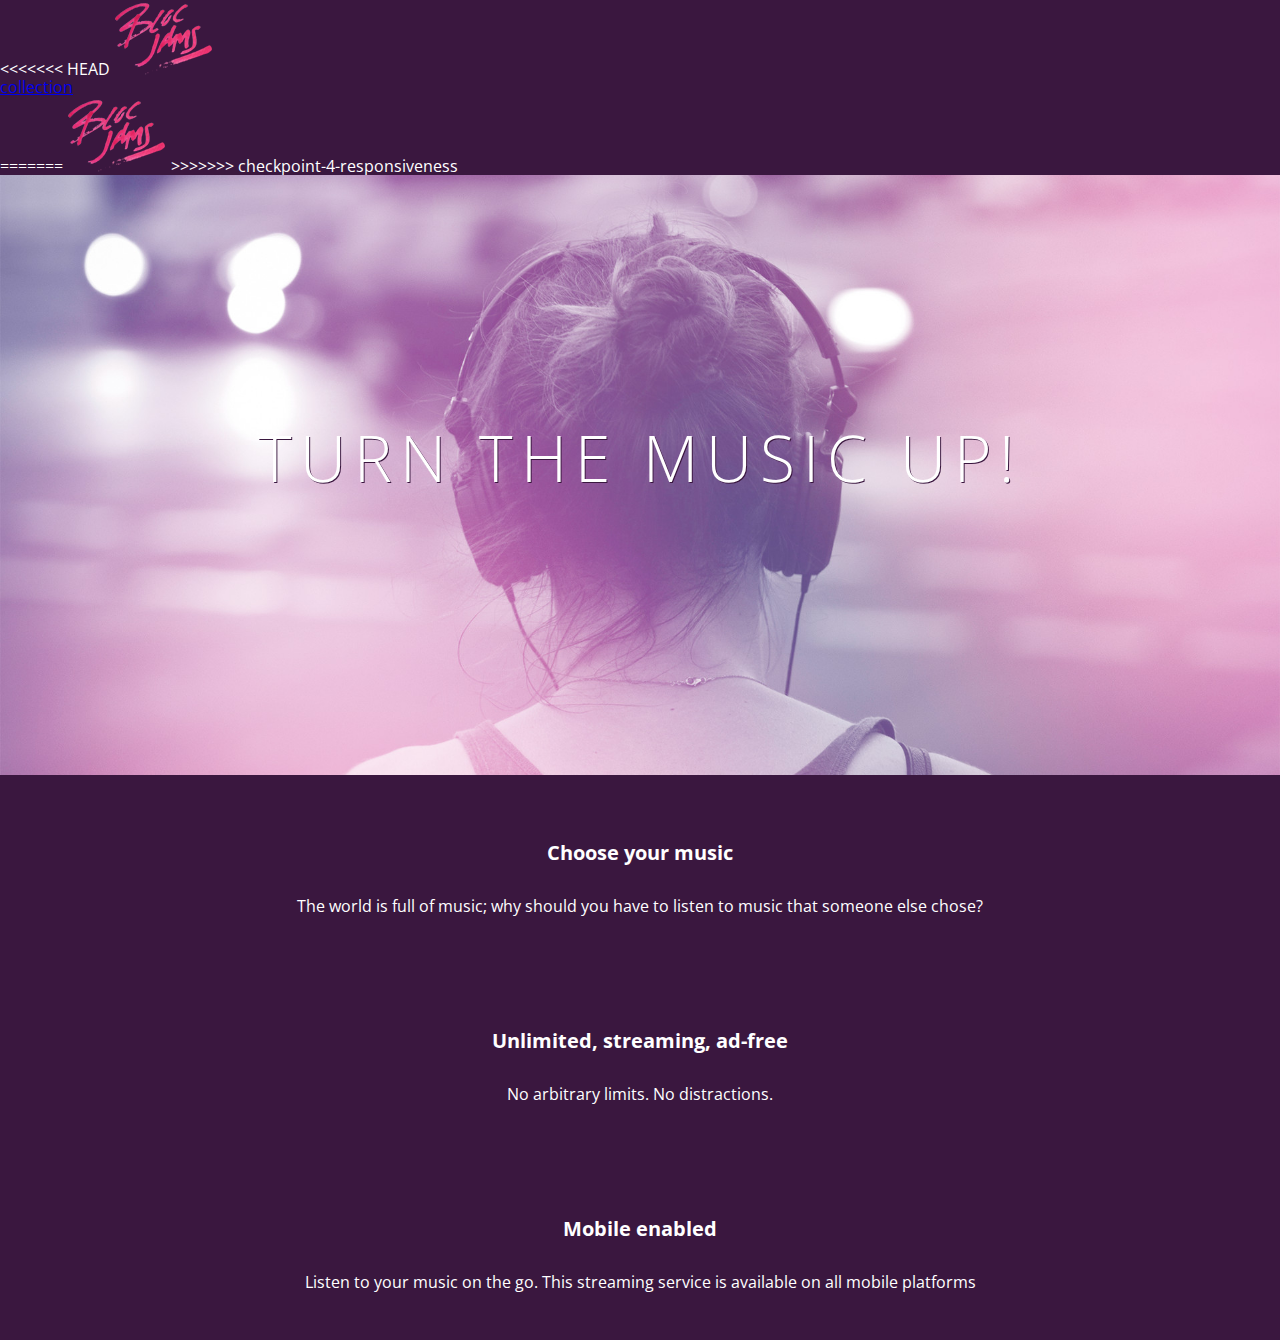
==== index.html @ 0f3a940a "updating master" ====
<!DOCTYPE html>
<html>
    <head>
        <title>Bloc Jams</title>
        <meta name="viewport" content="width=device-width, initial-scale1">
        <link rel="stylesheet" type="text/css" href="http://fonts.googleapis.com/css?family=Open+Sans:400,800,600,700,300">
        <link rel="stylesheet" type="text/css" href="http://code.ionicframework.com/ionicons/2.0.1/css/ionicons.min.css">
        <link rel="stylesheet" type="text/css" href="styles/normalize.css">
        <link rel="stylesheet" type="text/css" href="styles/main.css">
        <link rel="stylesheet" type="text/css" href="styles/landing.css">
    </head>
    <body class="landing">
        <nav class="navbar"> <!-- navigation bar -->
<<<<<<< HEAD
            <a href="index.html" class="logo">
                <img src="assets/images/bloc_jams_logo.png" alt="bloc jams logo">
            </a>
            <div class="links-container">
                <a href="collection.html" class="navbar-link">collection</a>
            </div>
=======
            <img src="assets/images/bloc_jams_logo.png" alt="bloc jams logo" class="logo">
>>>>>>> checkpoint-4-responsiveness
        </nav>
        <section class="hero-content"> <!-- hero content -->
            <h1 class="hero-title">Turn the music up!</h1>
        </section>
        <section class="selling-points container"> <!-- selling points -->
           <div class="point column third">
              <span class="ion-music-note"></span>
              <h5 class="point-title">Choose your music</h5>
              <p class="point-description">The world is full of music; why should you have to listen to music that someone else chose?</p>
           </div>
           <div class="point column third">
              <span class="ion-radio-waves"></span>
              <h5 class="point-title">Unlimited, streaming, ad-free</h5>
              <p class="point-description">No arbitrary limits. No distractions.</p>
           </div>
           <div class="point column third">
              <span class="ion-iphone"></span>
              <h5 class="point-title">Mobile enabled</h5>
              <p class="point-description">Listen to your music on the go. This streaming service is available on all mobile platforms</p>
           </div>
         </section>
    </body>
</html
---- styles/main.css ----
*, *::before, *::after {
    -moz-box-sizing: border-box;
    -webkit-box-sizing: border-box;
    box-sizing: border-box;
}

html {
    height: 100%; /*makes sure our HTML takes up 100% of the browser window*/
    font-size: 100%;
}

body {
    font-family: 'Open Sans'; /*sets our font to the Open Sans typeface */
    color: white;
    min-height 100%; /*says the height of the body must be at minimum 100% */
}

<<<<<<< HEAD
.navbar {
    position: relative;
    padding: 0.5rem;
    background-color: rgba(101,18,95,0.5);
    z-index: 1;
=======
body.landing {
    background-color: rgb(58,23,63);
}

.navbar {
    padding: 0.5rem;
    background-color: rgb(101,18,95);
>>>>>>> checkpoint-4-responsiveness
}

.navbar .logo {
    position: relative;
    left: 2rem;
<<<<<<< HEAD
    cursor: pointer;
}

.navbar .links-container {
    display: table;
    position: absolute;
    top: 0;
    right: 0;
    height: 100px;
    color: white;
}

.links-container .navbar-link {
    display: table-cell;
    position: relative;
    height: 100%;
    padding-left: 1rem;
    padding-right: 1rem;
    vertical-align: middle;
    color: white;
    font-size: 0.625rem;
    letter-spacing: 0.05rem;
    font-weight: 700;
    text-transform: uppercase;
    text-decoration: none;
    cursor: pointer;
}

.links-container .navbar-link:hover {
    color: rgb(233,50,117);
}

.links-container .navbar-link:active {
    color: rgb(233,50,117);
    background-color: white;
=======
}

.hero-content {
    position: relative;
    min-height: 600px;
    background-image: url(../assets/images/bloc_jams_bg.jpg);
    background-repeat: no-repeat;
    background-position: center center;
    background-size: cover;
}

.hero-content .hero-title {
    position: absolute;
    top: 40%;
    -webkit-transform: translateY(-50%);
    -ms-transform: translateY(-50%);
    transform: translateY(-50%);
    width: 100%;
    text-align: center;
    font-size: 4rem;
    font-weight: 300;
    text-transform: uppercase;
    letter-spacing: 0.5rem;
    text-shadow: 1px 1px 0px rgb(58,23,63);
}

.selling-points {
    position: relative;
    display: table;
    width: 100%;
}

.point {
    display: table-cell;
    position: relative;
    width: 33.3%;
    padding: 2rem;
    text-align: center;
}

.point .point-title {
    font-size: 1.25rem;
}

.ion-music-note,
.ion-radio-waves,
.ion-iphone {
    color: rgb(233,50,117);
    font-size: 5rem;
>>>>>>> checkpoint-4-responsiveness
}

.container {
    margin: 0 auto;
    max-width: 64rem;
}

@media (min-width: 640px) {
    html { font-size: 112% ;}

    .column {
        float: left;
        padding-left: 1rem;
        padding-right: 1rem;
    }

    .column.full { width: 100%; }
    .column.two-thirds { width: 66.7%; }
    .column.half { width: 50%; }
    .column.fourth { width: 25%; }
    .column.flow-opposite { float: right; }
}

@media (min-width: 1024px) {
    html { font-size: 120%; }
}
<<<<<<< HEAD

.clearfix::before,

.clearfix::after {
    content: " ";
    display: table;
}

.clearfix::after {
    clear: both
}
=======
>>>>>>> checkpoint-4-responsiveness
---- styles/landing.css ----
body.landing {
    background-color: rgb(58,23,63);
}

.hero-content {
    position: relative;
    min-height: 600px;
    background-image: url(../assets/images/bloc_jams_bg.jpg);
    background-repeat: no-repeat;
    background-position: center center;
    background-size: cover;
}

.hero-content .hero-title {
    position: absolute;
    top: 40%;
    -webkit-transform: translateY(-50%);
    -moz-transform: translateY(-50%);
    transform: translateY(-50%);
    width: 100%;
    text-align: center;
    font-size: 4rem;
    font-weight: 300;
    text-transform: uppercase;
    letter-spacing: 0.5rem;
    text-shadow: 1px 1px 0px rgb(58,23,63);
}

.selling-points {
    position: relative;
    -webkit-box-sizing: border-box;
    -moz-box-sizing: border-box;
    box-sizing: border-box;
}

.point {
    position: relative;
    padding: 2rem;
    text-align: center;
}

.point .point-title {
    font-size: 1.25rem;
}

.ion-music-note,
.ion-radio-waves,
.ion-iphone {
    color: rgb(233,50,117);
    font-size: 5rem;
}
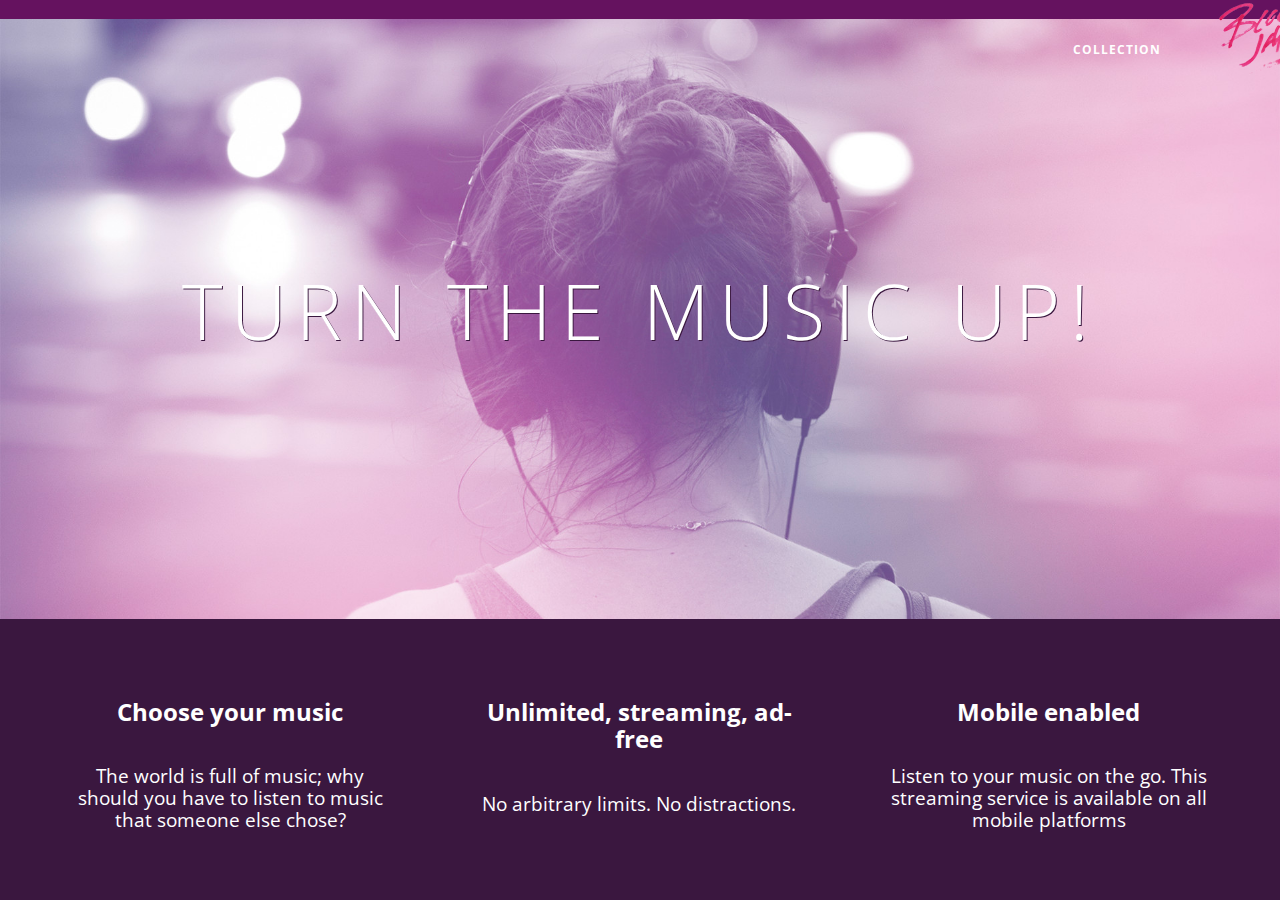
==== commit 6ee57b34: "album view checkpoint completed" ====
--- a/index.html
+++ b/index.html
@@ -11,21 +11,15 @@
     </head>
     <body class="landing">
         <nav class="navbar"> <!-- navigation bar -->
-<<<<<<< HEAD
-            <a href="index.html" class="logo">
-                <img src="assets/images/bloc_jams_logo.png" alt="bloc jams logo">
-            </a>
             <div class="links-container">
                 <a href="collection.html" class="navbar-link">collection</a>
+                <img src="assets/images/bloc_jams_logo.png" alt="bloc jams logo" class="logo">
             </div>
-=======
-            <img src="assets/images/bloc_jams_logo.png" alt="bloc jams logo" class="logo">
->>>>>>> checkpoint-4-responsiveness
         </nav>
         <section class="hero-content"> <!-- hero content -->
             <h1 class="hero-title">Turn the music up!</h1>
         </section>
-        <section class="selling-points container"> <!-- selling points -->
+        <section class="selling-points container clearfix"> <!-- selling points -->
            <div class="point column third">
               <span class="ion-music-note"></span>
               <h5 class="point-title">Choose your music</h5>
--- a/styles/main.css
+++ b/styles/main.css
@@ -15,13 +15,13 @@
     min-height 100%; /*says the height of the body must be at minimum 100% */
 }
 
-<<<<<<< HEAD
 .navbar {
     position: relative;
     padding: 0.5rem;
     background-color: rgba(101,18,95,0.5);
     z-index: 1;
-=======
+}
+
 body.landing {
     background-color: rgb(58,23,63);
 }
@@ -29,13 +29,11 @@
 .navbar {
     padding: 0.5rem;
     background-color: rgb(101,18,95);
->>>>>>> checkpoint-4-responsiveness
 }
 
 .navbar .logo {
     position: relative;
     left: 2rem;
-<<<<<<< HEAD
     cursor: pointer;
 }
 
@@ -71,7 +69,6 @@
 .links-container .navbar-link:active {
     color: rgb(233,50,117);
     background-color: white;
-=======
 }
 
 .hero-content {
@@ -121,12 +118,15 @@
 .ion-iphone {
     color: rgb(233,50,117);
     font-size: 5rem;
->>>>>>> checkpoint-4-responsiveness
 }
 
 .container {
     margin: 0 auto;
     max-width: 64rem;
+}
+
+.container-narrow {
+    max-width: 56rem;
 }
 
 @media (min-width: 640px) {
@@ -148,17 +148,16 @@
 @media (min-width: 1024px) {
     html { font-size: 120%; }
 }
-<<<<<<< HEAD
 
 .clearfix::before,
 
 .clearfix::after {
+
     content: " ";
+
     display: table;
 }
 
 .clearfix::after {
     clear: both
 }
-=======
->>>>>>> checkpoint-4-responsiveness
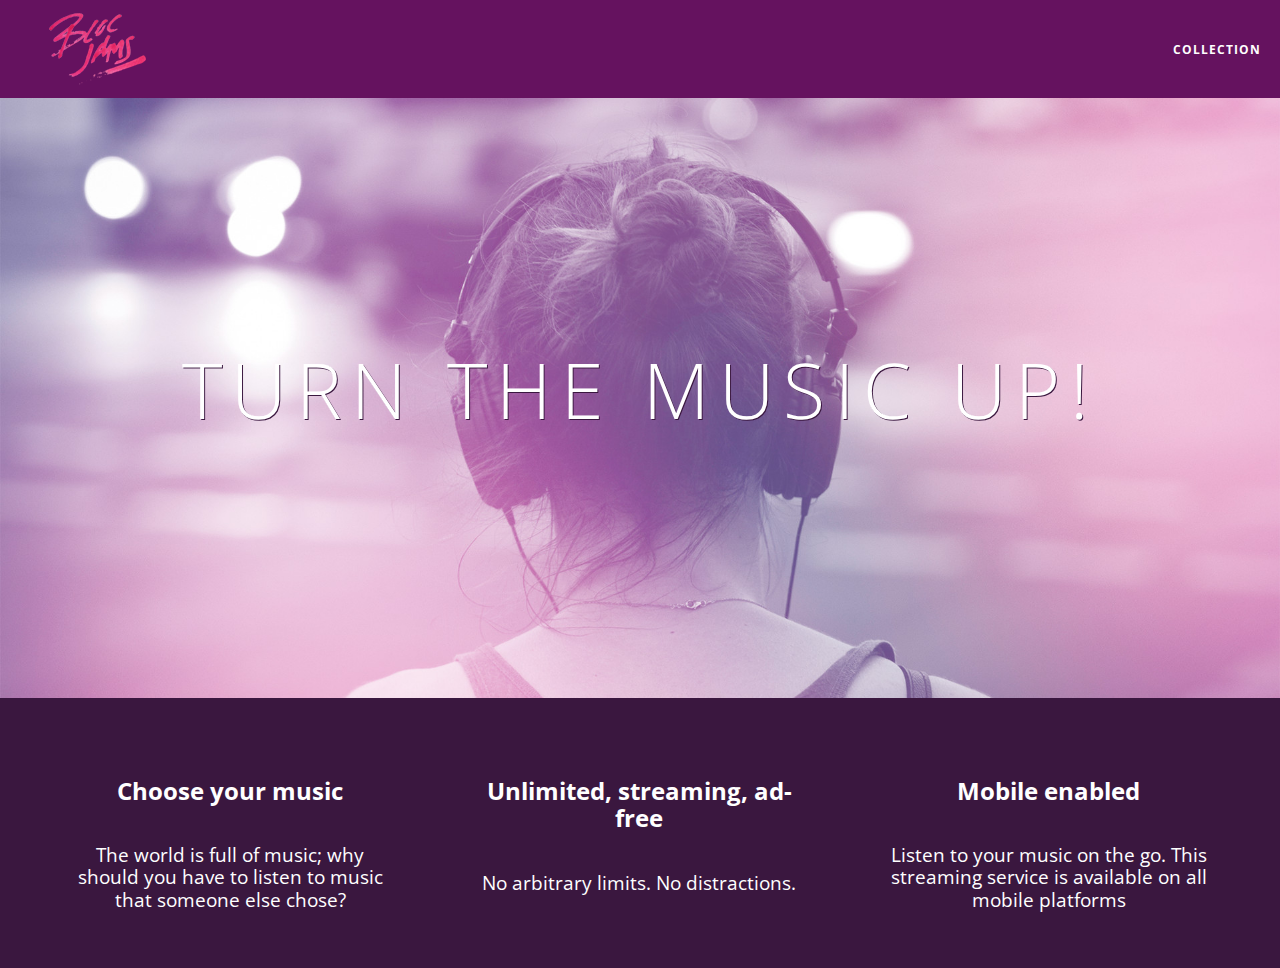
==== commit a4518a45: "catching master up to date" ====
--- a/index.html
+++ b/index.html
@@ -11,10 +11,12 @@
     </head>
     <body class="landing">
         <nav class="navbar"> <!-- navigation bar -->
-            <div class="links-container">
-                <a href="collection.html" class="navbar-link">collection</a>
-                <img src="assets/images/bloc_jams_logo.png" alt="bloc jams logo" class="logo">
-            </div>
+          <a href="index.html" class="logo">
+              <img src="assets/images/bloc_jams_logo.png" alt="bloc jams logo">
+          </a>
+          <div class="links-container">
+              <a href="collection.html" class="navbar-link">collection</a>
+          </div>
         </nav>
         <section class="hero-content"> <!-- hero content -->
             <h1 class="hero-title">Turn the music up!</h1>
--- a/styles/landing.css
+++ b/styles/landing.css
@@ -28,9 +28,6 @@
 
 .selling-points {
     position: relative;
-    -webkit-box-sizing: border-box;
-    -moz-box-sizing: border-box;
-    box-sizing: border-box;
 }
 
 .point {
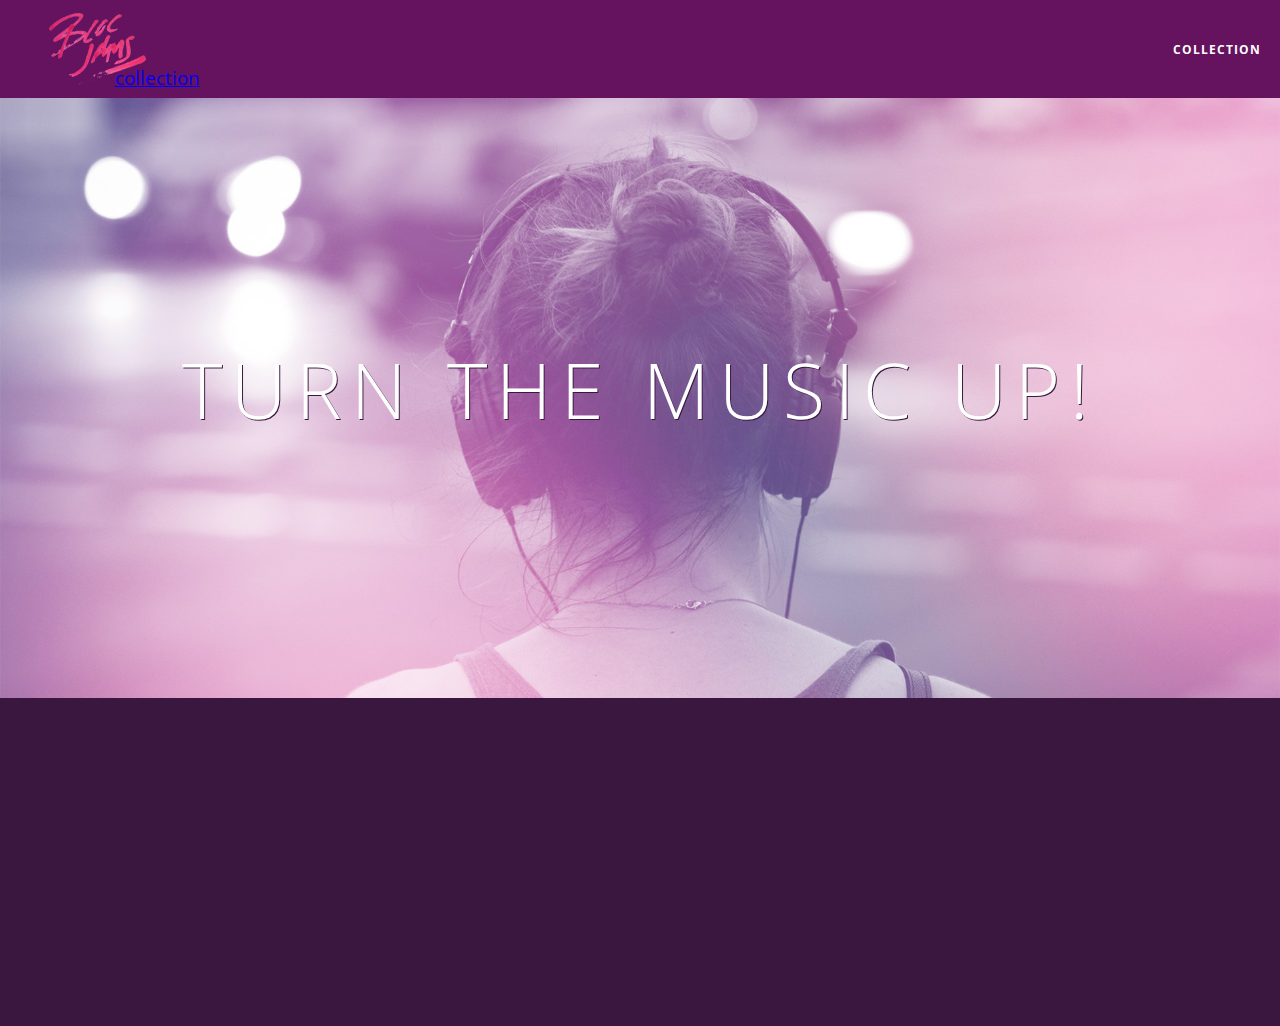
==== commit 35e84350: "checkpoint update" ====
--- a/index.html
+++ b/index.html
@@ -16,7 +16,10 @@
           </a>
           <div class="links-container">
               <a href="collection.html" class="navbar-link">collection</a>
-          </div>
+          </div
+            <div class="links-container">
+              <a href="collection.html" class="navbar-link">collection</a>
+            </div>
         </nav>
         <section class="hero-content"> <!-- hero content -->
             <h1 class="hero-title">Turn the music up!</h1>
@@ -38,5 +41,6 @@
               <p class="point-description">Listen to your music on the go. This streaming service is available on all mobile platforms</p>
            </div>
          </section>
+         <script src ="scripts/landing.js"></script>
     </body>
 </html
--- a/styles/landing.css
+++ b/styles/landing.css
@@ -34,6 +34,16 @@
     position: relative;
     padding: 2rem;
     text-align: center;
+    opacity: 0;
+    -webkit-transform: scaleX(0.9) translateY(3rem);
+    -moz-transform: scaleX(0.9) translateY(3rem);
+    transform: scaleX(0.9) translateY(3rem);
+    -webkit-transition: all 0.25s ease-in-out;
+    -moz-transition: all 0.25s ease-in-out;
+    transition: all 0.25s ease-in-out;
+    -webkit-transition-delay: 0.2s;
+    -moz-transition-delay: 0.2s;
+    transition-delay: 0.2s;
 }
 
 .point .point-title {
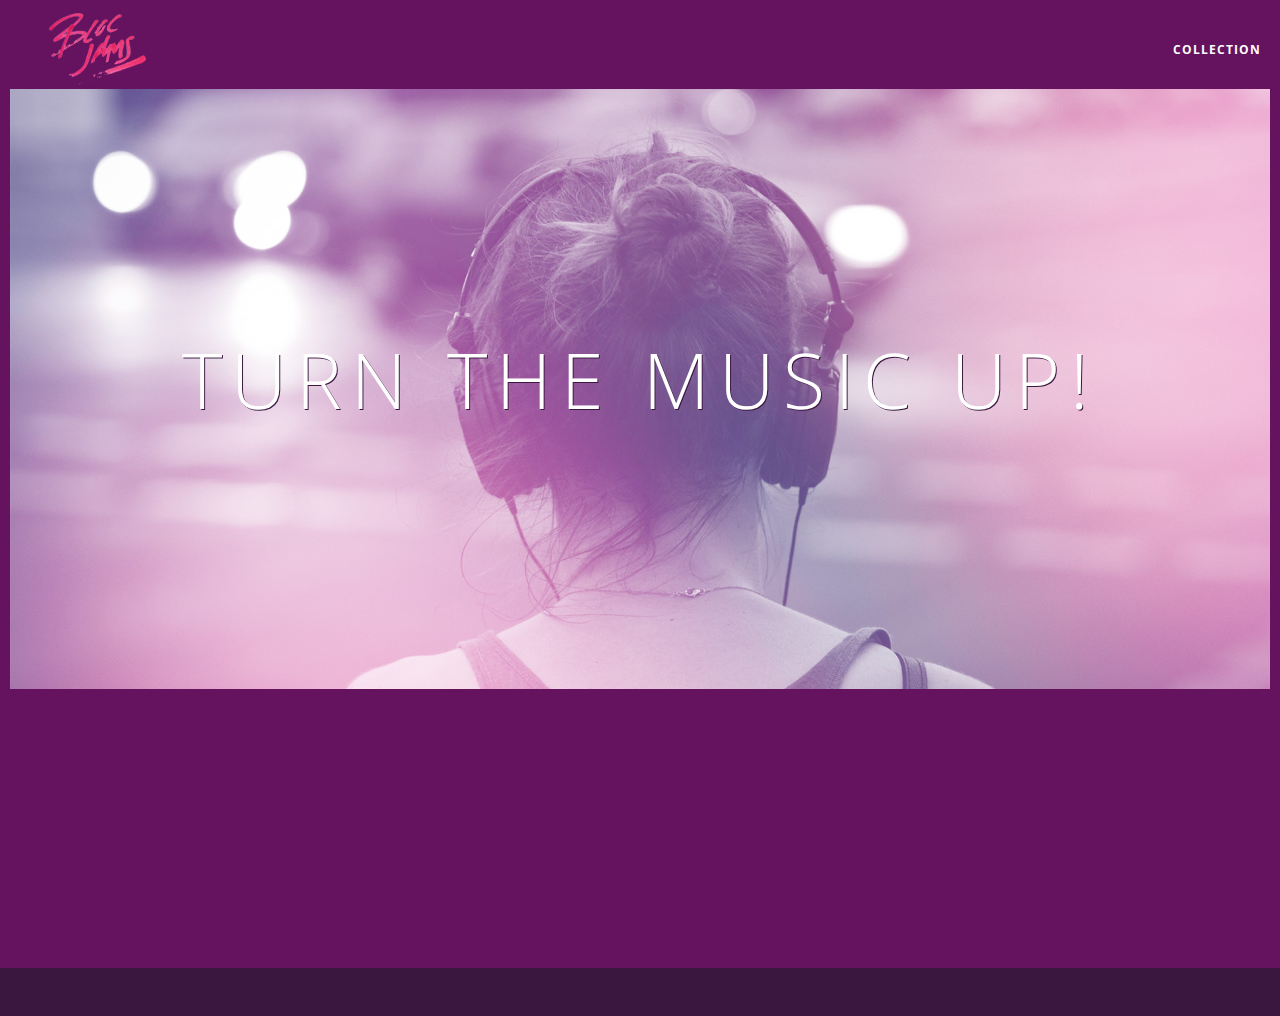
==== commit d2d52e12: "minor changes before completion" ====
--- a/index.html
+++ b/index.html
@@ -17,9 +17,6 @@
           <div class="links-container">
               <a href="collection.html" class="navbar-link">collection</a>
           </div
-            <div class="links-container">
-              <a href="collection.html" class="navbar-link">collection</a>
-            </div>
         </nav>
         <section class="hero-content"> <!-- hero content -->
             <h1 class="hero-title">Turn the music up!</h1>
@@ -41,6 +38,7 @@
               <p class="point-description">Listen to your music on the go. This streaming service is available on all mobile platforms</p>
            </div>
          </section>
+         <script src ="scripts/utilities.js"></script>
          <script src ="scripts/landing.js"></script>
     </body>
 </html
--- a/styles/landing.css
+++ b/styles/landing.css
@@ -46,6 +46,10 @@
     transition-delay: 0.2s;
 }
 
+.point:hover {
+    text-shadow: 1px 1px none #000000;
+}
+
 .point .point-title {
     font-size: 1.25rem;
 }
